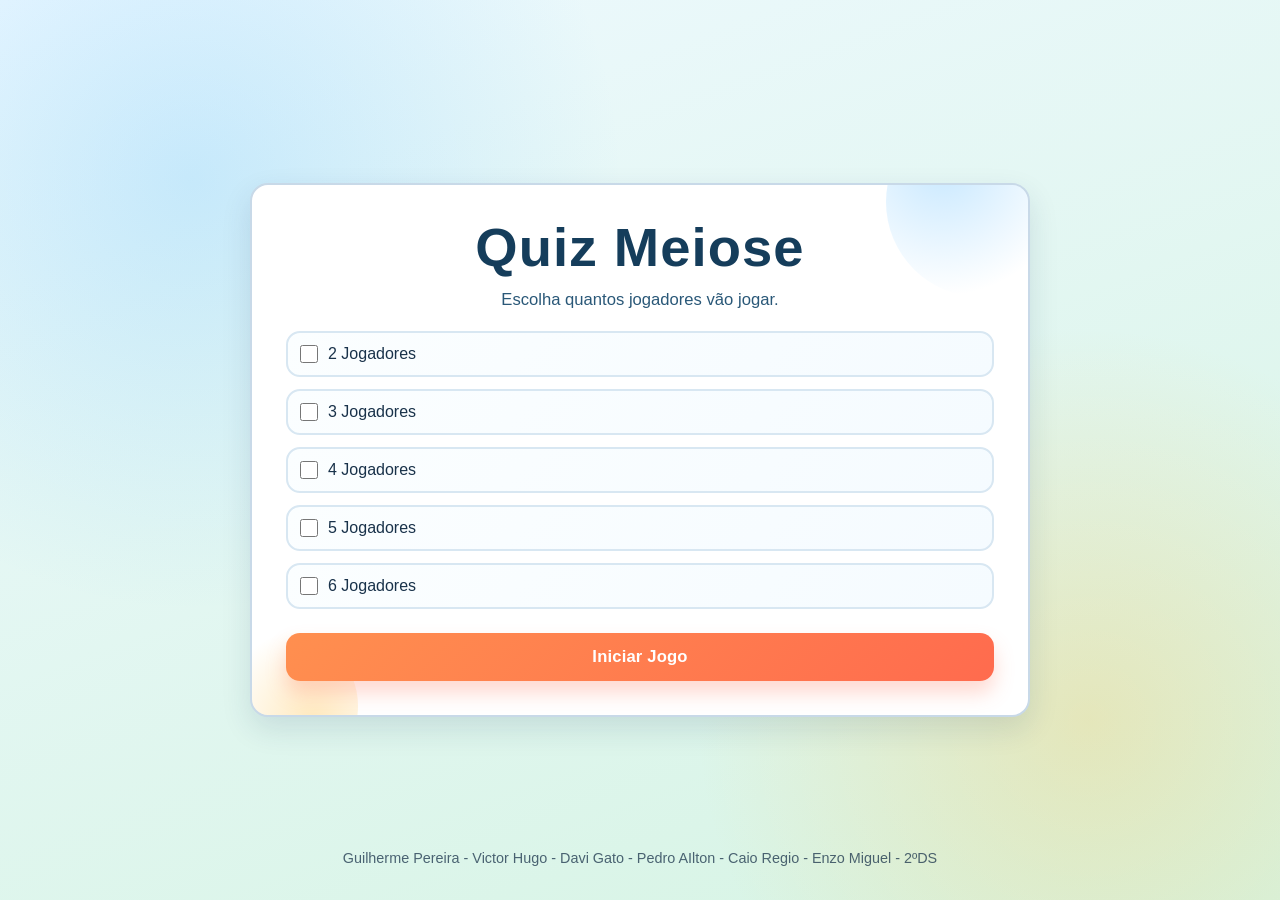
==== game.html @ 3f568e38 "3103" ====
<!DOCTYPE html>
<html lang="pt-BR">

<head>
    <meta charset="UTF-8" />
    <meta name="viewport" content="width=device-width, initial-scale=1.0" />
    <title>Partida - Quiz de Meiose</title>
    <link rel="stylesheet" href="CSS/game.css" />
</head>

<body>
    <main class="app-shell">
        <section class="card top-panel">
            <div>
                <h1>Partida</h1>
                <p id="turn-text" class="subtitle"></p>
            </div>
            <div class="dice-box">
                <p id="dice-text" class="subtitle">Dados: -</p>
                <button id="roll-btn" class="btn primary" type="button">Rolar Dados</button>
            </div>
        </section>

        <section class="card board-card">

            <div id="board" aria-label="Tabuleiro com 64 casas"></div>
            <!-- adcionar 2 dados animados mostrando o valor -->
            <div class="status-grid">
                <div>
                    <h2>Pontuação</h2>
                    <ul id="score-list" class="score-list"></ul>
                </div>
                <div>
                    <h2>Eventos</h2>
                    <ul id="event-log" class="event-log"></ul>
                </div>
            </div>
        </section>
    </main>
    <footer>
        <p>Guilherme Pereira - Victor Volpi - Davi Gato - Pedro AIlton - Caio Regio - Enzo Ovidio - 2ºDS</p>
    </footer>
    <div id="question-modal" class="modal hidden">
        <div class="modal-card">
            <h3>Pergunta</h3>
            <p id="question-prompt"></p>
            <input id="answer-input" type="text" placeholder="Digite sua resposta" maxlength="80" />
            <button id="submit-answer" class="btn primary" type="button">Confirmar</button>
            <p id="feedback" class="feedback"></p>
        </div>
    </div>
    <script src="JS/questions.js" defer></script>
    <script src="JS/game.js" defer></script>
</body>



</html>
---- CSS/game.css ----
:root {
	--bg-1: #eef9ff;
	--bg-2: #d6f4e3;
	--card: #ffffff;
	--ink: #19324a;
	--accent: #ff8f4f;
	--mutacao: #ff5d73;
	--crossing: #ffc145;
	--divisao: #48b3ff;
	--fase: #c5f4ff;
	--border: #c8d9e8;
	--shadow: 0 12px 30px rgba(14, 52, 87, 0.12);
}

* {
	box-sizing: border-box;
}

body {
	margin: 0;
	font-family: "Trebuchet MS", "Segoe UI", sans-serif;
	color: var(--ink);
	min-height: 100vh;
	background:
		radial-gradient(circle at 15% 20%, rgba(72, 179, 255, 0.22), transparent 33%),
		radial-gradient(circle at 85% 80%, rgba(255, 193, 69, 0.28), transparent 30%),
		linear-gradient(160deg, var(--bg-1), var(--bg-2));
}

h1,
h2,
h3,
p {
	margin-top: 0;
}

.card {
	background: var(--card);
	border: 2px solid var(--border);
	border-radius: 18px;
	box-shadow: var(--shadow);
	padding: 16px;
	margin: 20px;
}

.hidden {
	display: none;
}

.subtitle {
	opacity: 0.85;
}

.btn {
	border: none;
	border-radius: 12px;
	padding: 10px 14px;
	font-size: 1rem;
	font-weight: 700;
	cursor: pointer;
	background: #dceaf5;
	color: var(--ink);
	transition: transform 0.2s ease, filter 0.2s ease;
}

.btn:hover {
	transform: translateY(-1px);
	filter: brightness(1.03);
}

.btn:disabled {
	opacity: 0.65;
	cursor: not-allowed;
	transform: none;
}

.primary {
	background: linear-gradient(140deg, #ff9a63, var(--accent));
	color: #fff;
}

.top-panel {
	display: flex;
	justify-content: space-between;
	align-items: center;
	gap: 16px;
	margin-bottom: 16px;
	animation: rise-in 0.55s ease;
}

.dice-box {
	text-align: right;
}

.board-card {
	padding: 14px;
	animation: rise-in 0.7s ease;
	margin: 20px;
}

#board-container {
	width: 100%;
	padding: 18px;
	border-radius: 20px;
	background: rgba(255, 255, 255, 0.72);
	box-shadow: inset 0 0 0 2px rgba(145, 182, 213, 0.55);
}

.board-title {
	text-align: center;
	font-size: clamp(1.3rem, 2.8vw, 1.9rem);
	margin: 0 0 14px;
	color: #3d0f63;
	letter-spacing: 0.01em;
}

#board {
	display: grid;
	grid-template-columns: repeat(16, minmax(38px, 1fr));
	gap: 8px;
	justify-content: center;
	position: relative;
	border-radius: 18px;
	padding: 12px;
	min-height: 360px;
	border: 2px solid #95c4e6;
	background:
		radial-gradient(circle at 8% 15%, rgba(255, 255, 255, 0.8), transparent 23%),
		radial-gradient(circle at 90% 80%, rgba(255, 255, 255, 0.66), transparent 25%),
		linear-gradient(165deg, #cfefff, #bdeecf 38%, #ffdba8 100%);
	overflow: hidden;
	align-items: stretch;
}


.cell {
	width: 100%;
	aspect-ratio: 1;
	min-height: 42px;
	border-radius: 14px;
	border: 2px solid #ffffff;
	color: #5e0a44;
	font-size: 0.77rem;
	font-weight: 700;
	display: flex;
	align-items: center;
	justify-content: center;
	position: relative;
	box-shadow: 0 3px 8px rgba(0, 0, 0, 0.1);
}


.house.normal {
	background: #fff8dc;
}

.house.crossing {
	background: var(--crossing);
	color: #5f3600;
}

.house.mutacao {
	background: var(--mutacao);
	color: #fff;
}

.house.divisao {
	background: var(--divisao);
	color: #fff;
}

.house.fase {
	background: var(--fase);
	border-color: #00a0c8;
	color: #005a70;
}

.house.start {
	background: #a3ffa3;
	border-color: #00c800;
	color: #0d630d;
}

.house.finish {
	background: #ffd066;
	border-color: #ff9500;
	color: #7a4500;
}

.cell::after {
	content: "";
	width: 14px;
	height: 14px;
	border-radius: 50%;
	position: absolute;
	bottom: 2px;
	right: 2px;
	opacity: 0.65;
	background: #ffffff;
}

.cell:nth-child(2n)::after {
	background: radial-gradient(circle at 40% 40%, #ffd65a, #ff9f1c);
}

.cell:nth-child(3n)::after {
	background: radial-gradient(circle at 40% 40%, #5cb7ff, #2a7dff);
}

.cell:nth-child(4n)::after {
	background: radial-gradient(circle at 40% 40%, #7de07d, #31b36a);
}

.token {
	position: absolute;
	width: clamp(18px, 2vw, 22px);
	height: clamp(18px, 2vw, 22px);
	border-radius: 50%;
	border: 2px solid #fff;
	box-shadow: 0 0 0 1px rgba(0, 0, 0, 0.2);
	transform: translate(-50%, -50%);
	transition: left 0.25s ease, top 0.25s ease;
	z-index: 20;
}

.status-grid {
	display: grid;
	grid-template-columns: 1fr 1fr;
	gap: 14px;
	margin-top: 14px;
}

.score-list,
.event-log {
	margin: 0;
	padding-left: 18px;
}

.score-list li {
	margin: 7px 0;
	font-weight: 700;
}

.event-log {
	max-height: 165px;
	overflow-y: auto;
}

.event-log li {
	margin: 6px 0;
}

.modal {
	position: fixed;
	inset: 0;
	background: rgba(10, 32, 45, 0.45);
	display: grid;
	place-items: center;
	padding: 14px;
	z-index: 50;
}

.hidden {
	display: none;
}

.modal-card {
	width: min(560px, 94vw);
	background: #ffffff;
	border-radius: 16px;
	padding: 18px;
	border: 2px solid #c8d9e8;
	box-shadow: 0 16px 34px rgba(14, 52, 87, 0.24);
}

#question-prompt {
	font-weight: 700;
	margin-bottom: 10px;
}

#answer-input {
	width: 100%;
	border: 2px solid #c8d9e8;
	border-radius: 12px;
	padding: 10px 12px;
	font-size: 1rem;
	margin-bottom: 10px;
}

.feedback {
	min-height: 22px;
	margin-top: 8px;
	font-weight: 700;
}

footer p {
	text-align: center;
	font-size: 0.9rem;
	color: #19324a;
	opacity: 0.75;
}

@keyframes rise-in {
	from {
		opacity: 0;
		transform: translateY(10px);
	}

	to {
		opacity: 1;
		transform: translateY(0);
	}
}

@media (max-width: 820px) {
	.top-panel {
		flex-direction: column;
		align-items: flex-start;
	}

	.dice-box {
		text-align: left;
	}

	.status-grid {
		grid-template-columns: 1fr;
	}

	#board {
		grid-template-columns: repeat(8, minmax(34px, 1fr));
		min-height: 420px;
	}
}
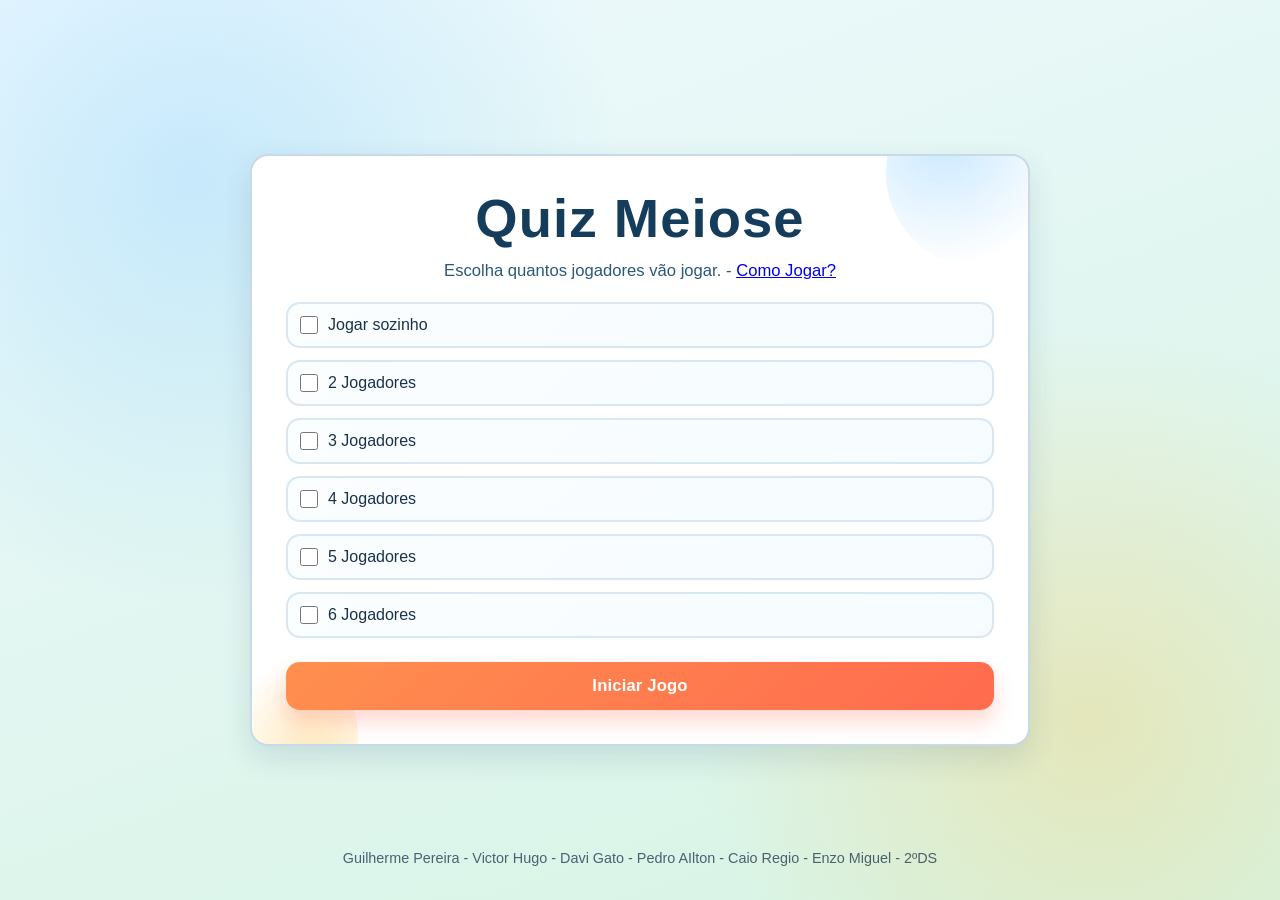
==== commit c286fb95: "atualizando o projeto" ====
--- a/game.html
+++ b/game.html
@@ -24,6 +24,36 @@
         <section class="card board-card">
 
             <div id="board" aria-label="Tabuleiro com 64 casas"></div>
+            <div class="legend" aria-label="Legenda do tabuleiro">
+                <div class="legend-item">
+                    <span class="legend-swatch normal"></span>
+                    Casa normal
+                </div>
+                <div class="legend-item">
+                    <span class="legend-swatch fase"></span>
+                    Fase da meiose
+                </div>
+                <div class="legend-item">
+                    <span class="legend-swatch crossing"></span>
+                    Crossing-over
+                </div>
+                <div class="legend-item">
+                    <span class="legend-swatch mutacao"></span>
+                    Mutacao (-2 pontos)
+                </div>
+                <div class="legend-item">
+                    <span class="legend-swatch divisao"></span>
+                    Divisao celular (turno extra)
+                </div>
+                <div class="legend-item">
+                    <span class="legend-swatch question-multipla"></span>
+                    Questao de multipla escolha
+                </div>
+                <div class="legend-item">
+                    <span class="legend-swatch question-vf"></span>
+                    Questao de verdadeiro ou falso
+                </div>
+            </div>
             <!-- adcionar 2 dados animados mostrando o valor -->
             <div class="status-grid">
                 <div>
--- a/CSS/game.css
+++ b/CSS/game.css
@@ -96,6 +96,64 @@
 	padding: 14px;
 	animation: rise-in 0.7s ease;
 	margin: 20px;
+}
+
+.legend {
+	display: grid;
+	grid-template-columns: repeat(auto-fit, minmax(180px, 1fr));
+	gap: 8px 14px;
+	margin: 12px 0 4px;
+	padding: 10px 12px;
+	border-radius: 14px;
+	background: rgba(255, 255, 255, 0.7);
+	box-shadow: inset 0 0 0 1px rgba(145, 182, 213, 0.5);
+}
+
+.legend-item {
+	display: flex;
+	align-items: center;
+	gap: 8px;
+	font-weight: 700;
+	font-size: 0.9rem;
+}
+
+.legend-swatch {
+	width: 16px;
+	height: 16px;
+	border-radius: 5px;
+	border: 2px solid rgba(255, 255, 255, 0.9);
+	box-shadow: 0 2px 6px rgba(0, 0, 0, 0.12);
+}
+
+.legend-swatch.normal {
+	background: #fff8dc;
+}
+
+.legend-swatch.fase {
+	background: var(--fase);
+	border-color: #00a0c8;
+}
+
+.legend-swatch.crossing {
+	background: var(--crossing);
+}
+
+.legend-swatch.mutacao {
+	background: var(--mutacao);
+}
+
+.legend-swatch.divisao {
+	background: var(--divisao);
+}
+
+.legend-swatch.question-multipla {
+	background: #ffe2d2;
+	border-color: #ff8f4f;
+}
+
+.legend-swatch.question-vf {
+	background: #d9efff;
+	border-color: #48b3ff;
 }
 
 #board-container {
@@ -175,6 +233,14 @@
 	color: #005a70;
 }
 
+.house.question-multipla {
+	box-shadow: 0 0 0 2px rgba(255, 143, 79, 0.55), 0 3px 8px rgba(0, 0, 0, 0.12);
+}
+
+.house.question-vf {
+	box-shadow: 0 0 0 2px rgba(72, 179, 255, 0.55), 0 3px 8px rgba(0, 0, 0, 0.12);
+}
+
 .house.start {
 	background: #a3ffa3;
 	border-color: #00c800;
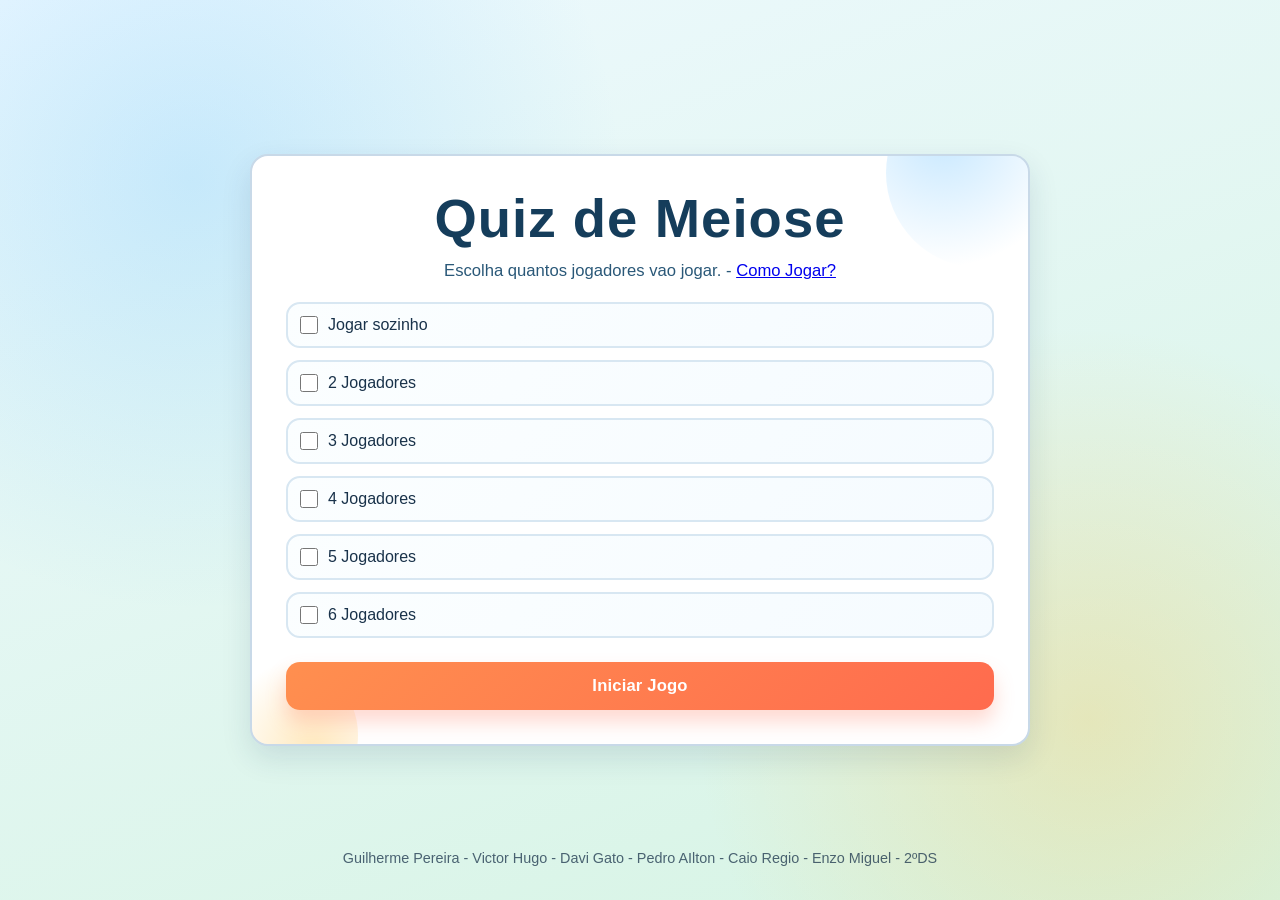
==== commit 349601a4: "atualização do projeto" ====
--- a/game.html
+++ b/game.html
@@ -12,12 +12,13 @@
     <main class="app-shell">
         <section class="card top-panel">
             <div>
-                <h1>Partida</h1>
+                <h1>Partida - <strong id="cronometro">00:00</strong></h1>
                 <p id="turn-text" class="subtitle"></p>
             </div>
             <div class="dice-box">
                 <p id="dice-text" class="subtitle">Dados: -</p>
                 <button id="roll-btn" class="btn primary" type="button">Rolar Dados</button>
+                <button id="end-game-btn" class="btn danger" type="button">Encerrar Partida</button>
             </div>
         </section>
 
@@ -25,36 +26,35 @@
 
             <div id="board" aria-label="Tabuleiro com 64 casas"></div>
             <div class="legend" aria-label="Legenda do tabuleiro">
-                <div class="legend-item">
+                <div class="legend-item" title="Casa comum sem efeito especial.">
                     <span class="legend-swatch normal"></span>
                     Casa normal
                 </div>
-                <div class="legend-item">
+                <div class="legend-item" title="Casa de fase da meiose no tabuleiro.">
                     <span class="legend-swatch fase"></span>
                     Fase da meiose
                 </div>
-                <div class="legend-item">
+                <div class="legend-item" title="Troca de posicao com outro jogador aleatorio.">
                     <span class="legend-swatch crossing"></span>
                     Crossing-over
                 </div>
-                <div class="legend-item">
+                <div class="legend-item" title="Penalidade de 2 pontos.">
                     <span class="legend-swatch mutacao"></span>
                     Mutacao (-2 pontos)
                 </div>
-                <div class="legend-item">
+                <div class="legend-item" title="Ganha um turno extra.">
                     <span class="legend-swatch divisao"></span>
                     Divisao celular (turno extra)
                 </div>
-                <div class="legend-item">
+                <div class="legend-item" title="Casa que gera questao de multipla escolha.">
                     <span class="legend-swatch question-multipla"></span>
                     Questao de multipla escolha
                 </div>
-                <div class="legend-item">
+                <div class="legend-item" title="Casa que gera questao de verdadeiro ou falso.">
                     <span class="legend-swatch question-vf"></span>
                     Questao de verdadeiro ou falso
                 </div>
             </div>
-            <!-- adcionar 2 dados animados mostrando o valor -->
             <div class="status-grid">
                 <div>
                     <h2>Pontuação</h2>
@@ -75,6 +75,7 @@
             <h3>Pergunta</h3>
             <p id="question-prompt"></p>
             <input id="answer-input" type="text" placeholder="Digite sua resposta" maxlength="80" />
+            <fieldset id="answer-options" class="answer-options hidden" aria-label="Alternativas da pergunta"></fieldset>
             <button id="submit-answer" class="btn primary" type="button">Confirmar</button>
             <p id="feedback" class="feedback"></p>
         </div>
--- a/CSS/game.css
+++ b/CSS/game.css
@@ -72,6 +72,12 @@
 	opacity: 0.65;
 	cursor: not-allowed;
 	transform: none;
+}
+
+.danger {
+	background: linear-gradient(140deg, #db4e4e, #b13333);
+	color: #fff;
+	margin-top: 8px;
 }
 
 .primary {
@@ -207,6 +213,20 @@
 	box-shadow: 0 3px 8px rgba(0, 0, 0, 0.1);
 }
 
+.house-tag {
+	position: absolute;
+	top: 3px;
+	left: 4px;
+	font-size: 0.58rem;
+	font-weight: 800;
+	line-height: 1;
+	padding: 2px 4px;
+	border-radius: 8px;
+	background: rgba(25, 50, 74, 0.13);
+	color: #0f2f47;
+	pointer-events: none;
+}
+
 
 .house.normal {
 	background: #fff8dc;
@@ -353,6 +373,33 @@
 	margin-bottom: 10px;
 }
 
+.answer-options {
+	display: grid;
+	grid-template-columns: 1fr;
+	gap: 8px;
+	margin-bottom: 10px;
+	border: none;
+	padding: 0;
+	min-width: 0;
+}
+
+.answer-option-item {
+	display: flex;
+	align-items: center;
+	gap: 8px;
+	padding: 10px 12px;
+	border: 2px solid #d3e4f1;
+	border-radius: 12px;
+	background: linear-gradient(140deg, #f9fdff, #f2f9ff);
+	font-weight: 700;
+	cursor: pointer;
+}
+
+.answer-option-item input[type="radio"] {
+	accent-color: #2f9b6d;
+	flex-shrink: 0;
+}
+
 .feedback {
 	min-height: 22px;
 	margin-top: 8px;
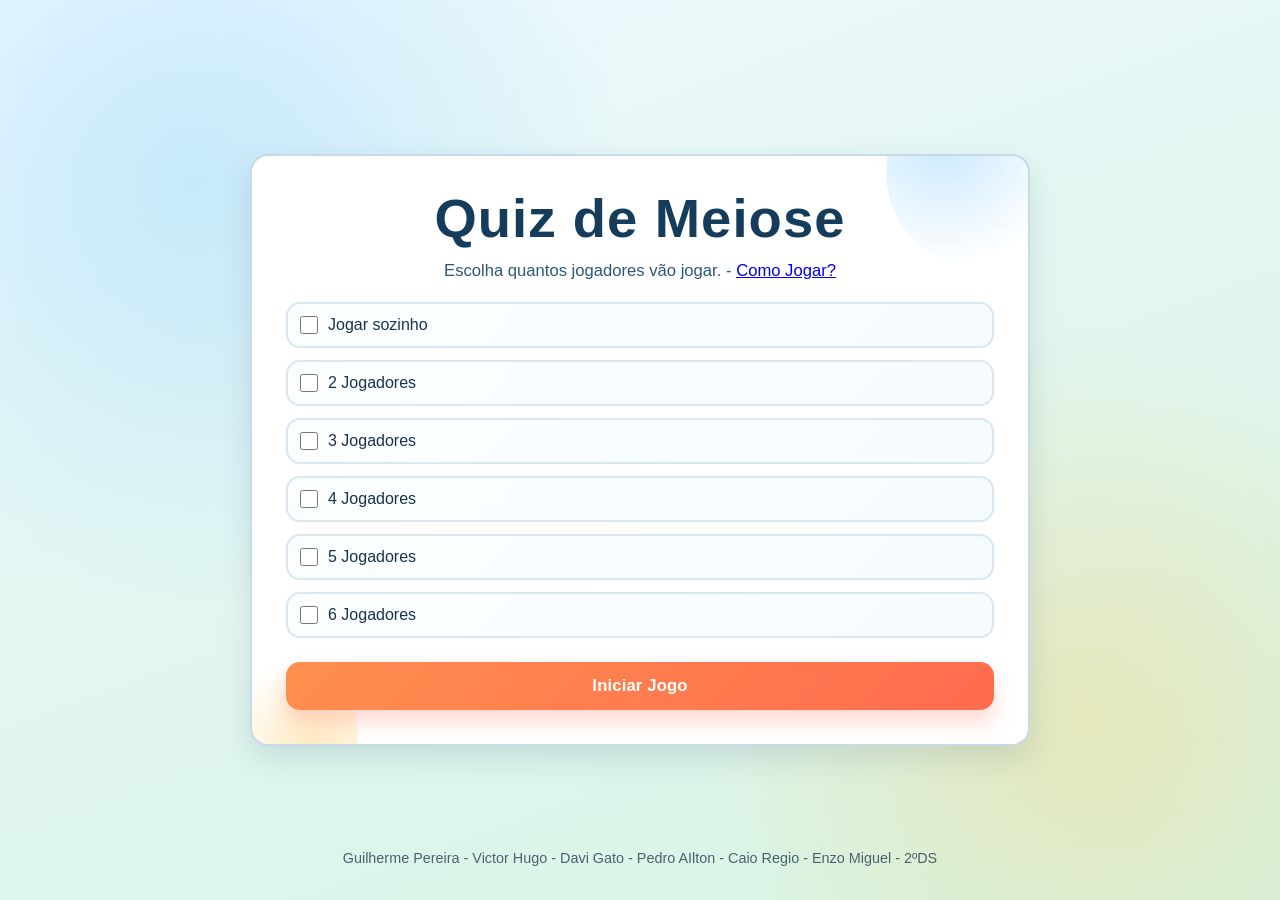
==== commit 4da86a11: "chore: clean up code structure and remove unused code blocks" ====
--- a/game.html
+++ b/game.html
@@ -4,6 +4,7 @@
 <head>
     <meta charset="UTF-8" />
     <meta name="viewport" content="width=device-width, initial-scale=1.0" />
+    <link rel="icon" type="image/png" href="IMG/icon.jpg" />
     <title>Partida - Quiz de Meiose</title>
     <link rel="stylesheet" href="CSS/game.css" />
 </head>
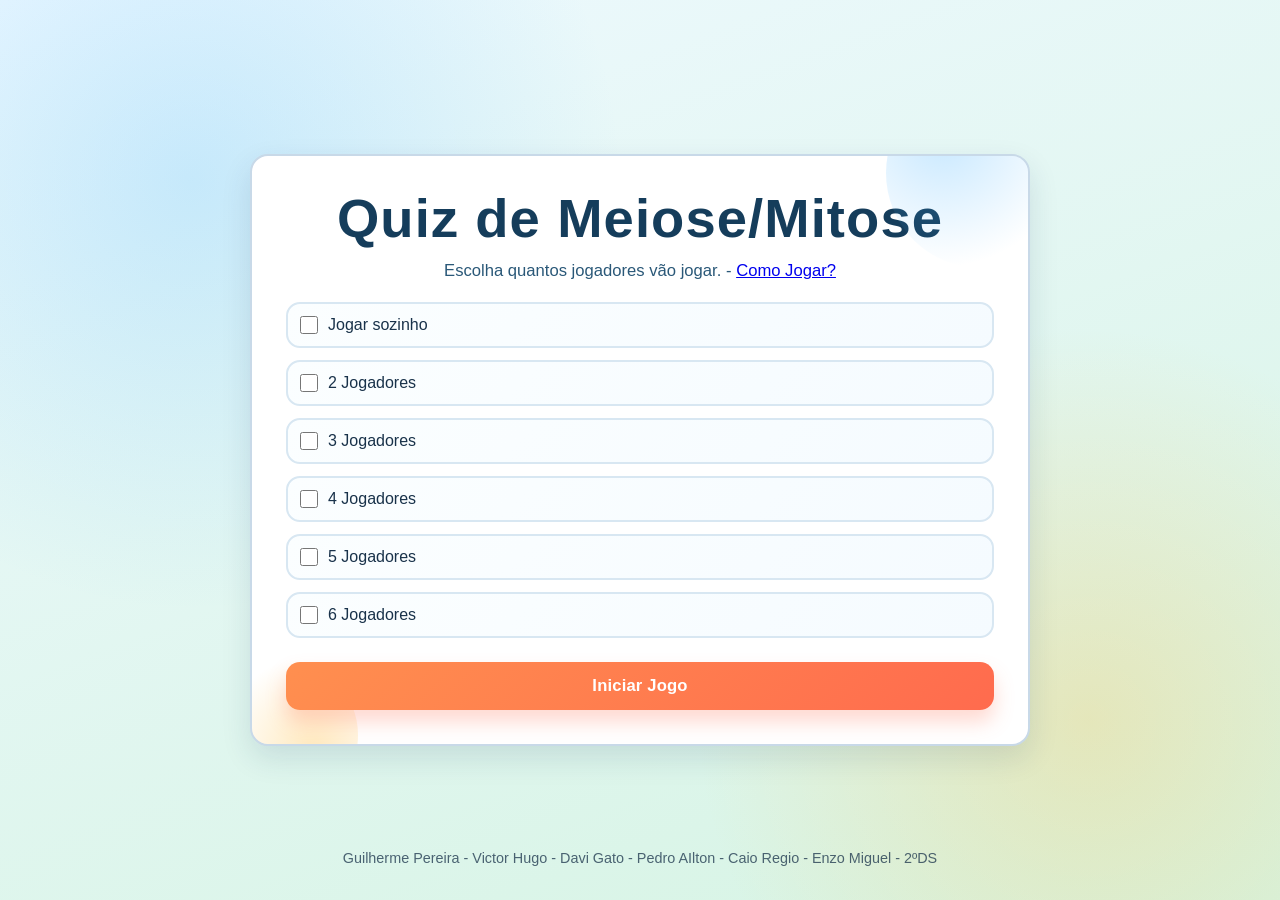
==== commit 820fae49: "commit 01" ====
--- a/game.html
+++ b/game.html
@@ -16,6 +16,9 @@
                 <h1>Partida - <strong id="cronometro">00:00</strong></h1>
                 <p id="turn-text" class="subtitle"></p>
             </div>
+            <div>
+                <button id="rules-btn" class="btn" type="button">Como Jogar</button>
+            </div>
             <div class="dice-box">
                 <p id="dice-text" class="subtitle">Dados: -</p>
                 <button id="roll-btn" class="btn primary" type="button">Rolar Dados</button>
@@ -33,27 +36,27 @@
                 </div>
                 <div class="legend-item" title="Casa de fase da meiose no tabuleiro.">
                     <span class="legend-swatch fase"></span>
-                    Fase da meiose
+                    Fase da meiose/mitose (Especial)
                 </div>
                 <div class="legend-item" title="Troca de posicao com outro jogador aleatorio.">
                     <span class="legend-swatch crossing"></span>
-                    Crossing-over
+                    Crossing-over (Especial)
                 </div>
                 <div class="legend-item" title="Penalidade de 2 pontos.">
                     <span class="legend-swatch mutacao"></span>
-                    Mutacao (-2 pontos)
+                    Mutação (-2 pontos | Especial)
                 </div>
                 <div class="legend-item" title="Ganha um turno extra.">
                     <span class="legend-swatch divisao"></span>
-                    Divisao celular (turno extra)
+                    Divisão celular (Turno extra)
                 </div>
-                <div class="legend-item" title="Casa que gera questao de multipla escolha.">
+                <div class="legend-item" title="Casa de pergunta alternativa (A, B, C, D).">
                     <span class="legend-swatch question-multipla"></span>
-                    Questao de multipla escolha
+                    Pergunta alternativa (A/B/C/D)
                 </div>
-                <div class="legend-item" title="Casa que gera questao de verdadeiro ou falso.">
+                <div class="legend-item" title="Casa de pergunta verdadeiro ou falso (A/B).">
                     <span class="legend-swatch question-vf"></span>
-                    Questao de verdadeiro ou falso
+                    Verdadeiro ou falso
                 </div>
             </div>
             <div class="status-grid">
@@ -71,14 +74,65 @@
     <footer>
         <p>Guilherme Pereira - Victor Volpi - Davi Gato - Pedro AIlton - Caio Regio - Enzo Ovidio - 2ºDS</p>
     </footer>
+
+    <div id="rules-modal" class="modal hidden">
+        <div class="modal-card rules-card">
+            <div class="rules-header">
+                <h1 class="page-title">Instruções</h1>
+                <button id="close-rules-btn" class="btn" type="button">Fechar</button>
+            </div>
+                <p class="page-subtitle">Regras e instrucoes para jogar o M/M Quiz.</p>
+
+                <div class="select-players">
+				<div class="info-card">
+					<strong>Objetivo</strong>
+					<span>Ser o primeiro jogador a alcancar 20 pontos.</span>
+				</div>
+				<div class="info-card">
+					<strong>Configuração inicial</strong>
+					<span>Selecione de 1 a 6 jogadores e informe nome e cor.</span>
+				</div>
+				<div class="info-card">
+					<strong>Turno do jogador</strong>
+					<span>Role os dados, avance pelas casas e responda as perguntas.</span>
+				</div>
+				<div class="info-card">
+					<strong>Pontuação</strong>
+					<span>Acerto soma pontos conforme o tipo de pergunta; erro reduz 1 ponto.</span>
+				</div>
+				<div class="info-card">
+					<strong>Dados iguais</strong>
+					<span>Se acertar com dados iguais, ganha um turno extra.</span>
+				</div>
+				<div class="info-card">
+					<strong>Casas especiais</strong>
+					<span>Crossing-over: Troca posição com um jogador aleatório, Mutação: Tira 2 pontos, Divisão: Dá um turno extra ao jogador.</span>
+				</div>
+				<div class="info-card">
+					<strong>Fim de jogo</strong>
+					<span>Ganha quem fizer 20 pontos ou quem tiver maior pontuação ao acabar as perguntas.</span>
+				</div>
+			</div>
+        </div>
+    </div>
+
     <div id="question-modal" class="modal hidden">
         <div class="modal-card">
             <h3>Pergunta</h3>
+            <p id="question-type" class="question-type"></p>
             <p id="question-prompt"></p>
-            <input id="answer-input" type="text" placeholder="Digite sua resposta" maxlength="80" />
-            <fieldset id="answer-options" class="answer-options hidden" aria-label="Alternativas da pergunta"></fieldset>
+            <fieldset id="answer-options" class="answer-options hidden" aria-label="Alternativas da pergunta">
+            </fieldset>
             <button id="submit-answer" class="btn primary" type="button">Confirmar</button>
             <p id="feedback" class="feedback"></p>
+        </div>
+    </div>
+
+    <div id="winner-modal" class="modal hidden">
+        <div class="modal-card winner-card">
+            <h3 id="winner-title">Fim de jogo</h3>
+            <p id="winner-message"></p>
+            <button id="winner-home-btn" class="btn primary" type="button">Voltar ao inicio</button>
         </div>
     </div>
     <script src="JS/questions.js" defer></script>
--- a/CSS/game.css
+++ b/CSS/game.css
@@ -359,18 +359,58 @@
 	box-shadow: 0 16px 34px rgba(14, 52, 87, 0.24);
 }
 
+.rules-card {
+	width: min(760px, 95vw);
+	max-height: 86vh;
+	overflow-y: auto;
+}
+
+.rules-header {
+	display: flex;
+	justify-content: space-between;
+	align-items: center;
+	gap: 10px;
+}
+
+.page-title {
+	margin-bottom: 8px;
+}
+
+.page-subtitle {
+	margin-bottom: 12px;
+	color: #2b5f82;
+}
+
+.select-players {
+	display: grid;
+	grid-template-columns: repeat(auto-fit, minmax(220px, 1fr));
+	gap: 10px;
+}
+
+.info-card {
+	display: flex;
+	flex-direction: column;
+	gap: 6px;
+	padding: 12px;
+	border: 2px solid #d8e7f2;
+	border-radius: 14px;
+	background: linear-gradient(135deg, #fbfeff, #f5fbff);
+}
+
 #question-prompt {
 	font-weight: 700;
 	margin-bottom: 10px;
 }
 
-#answer-input {
-	width: 100%;
-	border: 2px solid #c8d9e8;
-	border-radius: 12px;
-	padding: 10px 12px;
-	font-size: 1rem;
-	margin-bottom: 10px;
+.question-type {
+	display: inline-block;
+	margin: 0 0 8px;
+	padding: 4px 10px;
+	border-radius: 999px;
+	font-size: 0.82rem;
+	font-weight: 700;
+	background: #e8f4ff;
+	color: #1f5f88;
 }
 
 .answer-options {
@@ -406,6 +446,11 @@
 	font-weight: 700;
 }
 
+.winner-card {
+	width: min(460px, 92vw);
+	text-align: center;
+}
+
 footer p {
 	text-align: center;
 	font-size: 0.9rem;
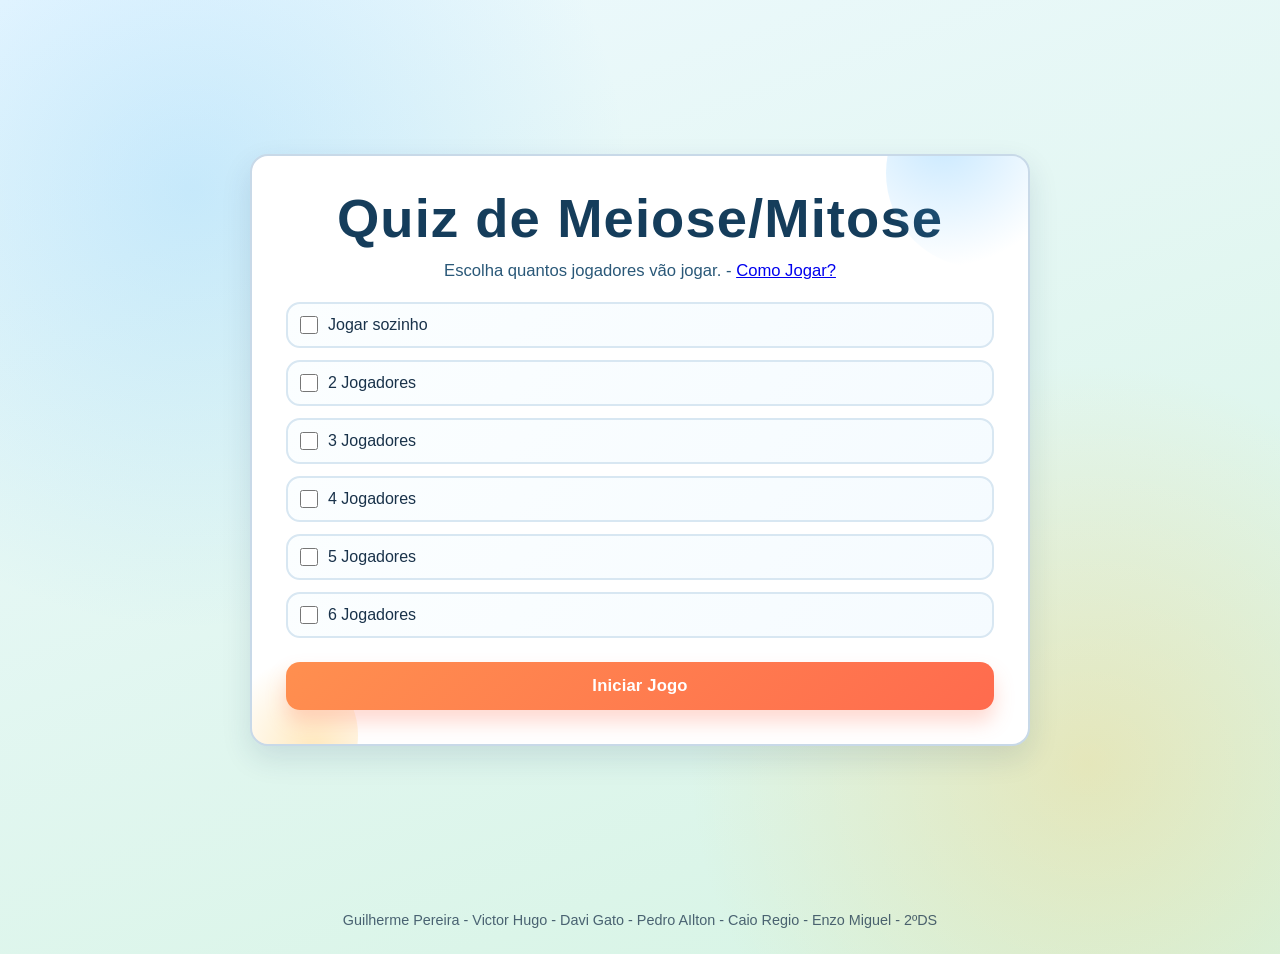
==== commit f9c3ec6b: "Install Vercel Web Analytics ## Vercel Web Analytics Implementation  Successfully implemented Vercel" ====
--- a/game.html
+++ b/game.html
@@ -7,6 +7,7 @@
     <link rel="icon" type="image/png" href="IMG/icon.jpg" />
     <title>Partida - Quiz de Meiose</title>
     <link rel="stylesheet" href="CSS/game.css" />
+    <script defer src="https://cdn.vercel-insights.com/v1/script.js"></script>
 </head>
 
 <body>
@@ -14,7 +15,7 @@
         <section class="card top-panel">
             <div>
                 <h1>Partida - <strong id="cronometro">00:00</strong></h1>
-                <p id="turn-text" class="subtitle"></p>
+                <h3 id="turn-text" class="subtitle"></h3>
             </div>
             <div>
                 <button id="rules-btn" class="btn" type="button">Como Jogar</button>
@@ -141,4 +142,4 @@
 
 
 
-</html>+</html>
--- a/CSS/game.css
+++ b/CSS/game.css
@@ -34,13 +34,21 @@
 	margin-top: 0;
 }
 
+.app-shell {
+	width: 100%;
+	max-width: 1400px;
+	margin: 0 auto;
+	padding: clamp(8px, 2vw, 20px);
+	box-sizing: border-box;
+}
+
 .card {
 	background: var(--card);
 	border: 2px solid var(--border);
 	border-radius: 18px;
 	box-shadow: var(--shadow);
 	padding: 16px;
-	margin: 20px;
+	margin: 0 0 clamp(8px, 1.5vw, 20px);
 }
 
 .hidden {
@@ -101,7 +109,6 @@
 .board-card {
 	padding: 14px;
 	animation: rise-in 0.7s ease;
-	margin: 20px;
 }
 
 .legend {
@@ -456,6 +463,7 @@
 	font-size: 0.9rem;
 	color: #19324a;
 	opacity: 0.75;
+	padding: 12px 0;
 }
 
 @keyframes rise-in {
@@ -488,4 +496,102 @@
 		grid-template-columns: repeat(8, minmax(34px, 1fr));
 		min-height: 420px;
 	}
+
+	.cell {
+		min-height: 34px;
+	}
+}
+
+@media (max-width: 600px) {
+	.top-panel {
+		gap: 10px;
+	}
+
+	.top-panel h1 {
+		font-size: 1.1rem;
+	}
+
+	.dice-box {
+		width: 100%;
+		display: flex;
+		flex-wrap: wrap;
+		gap: 6px;
+		align-items: center;
+	}
+
+	.dice-box .btn {
+		flex: 1 1 auto;
+		padding: 9px 10px;
+		font-size: 0.9rem;
+	}
+
+	#board {
+		gap: 5px;
+		padding: 8px;
+		min-height: auto;
+	}
+
+	.cell {
+		min-height: 30px;
+	}
+
+	.board-card {
+		padding: 10px;
+	}
+}
+
+@media (max-width: 480px) {
+	.card {
+		border-radius: 12px;
+		padding: 10px;
+	}
+
+	.board-card {
+		padding: 8px;
+	}
+
+	#board {
+		gap: 3px;
+		padding: 6px;
+		grid-template-columns: repeat(8, minmax(0, 1fr));
+		border-radius: 12px;
+	}
+
+	.cell {
+		min-height: 0;
+		aspect-ratio: 1;
+		font-size: 0.65rem;
+		border-radius: 8px;
+	}
+
+	.house-tag {
+		display: none;
+	}
+
+	.cell::after {
+		width: 8px;
+		height: 8px;
+	}
+
+	.legend {
+		grid-template-columns: repeat(auto-fit, minmax(130px, 1fr));
+		gap: 6px;
+	}
+
+	.legend-item {
+		font-size: 0.8rem;
+	}
+
+	.status-grid {
+		gap: 8px;
+	}
+
+	.event-log {
+		max-height: 120px;
+	}
+
+	.token {
+		width: clamp(12px, 3vw, 18px);
+		height: clamp(12px, 3vw, 18px);
+	}
 }
